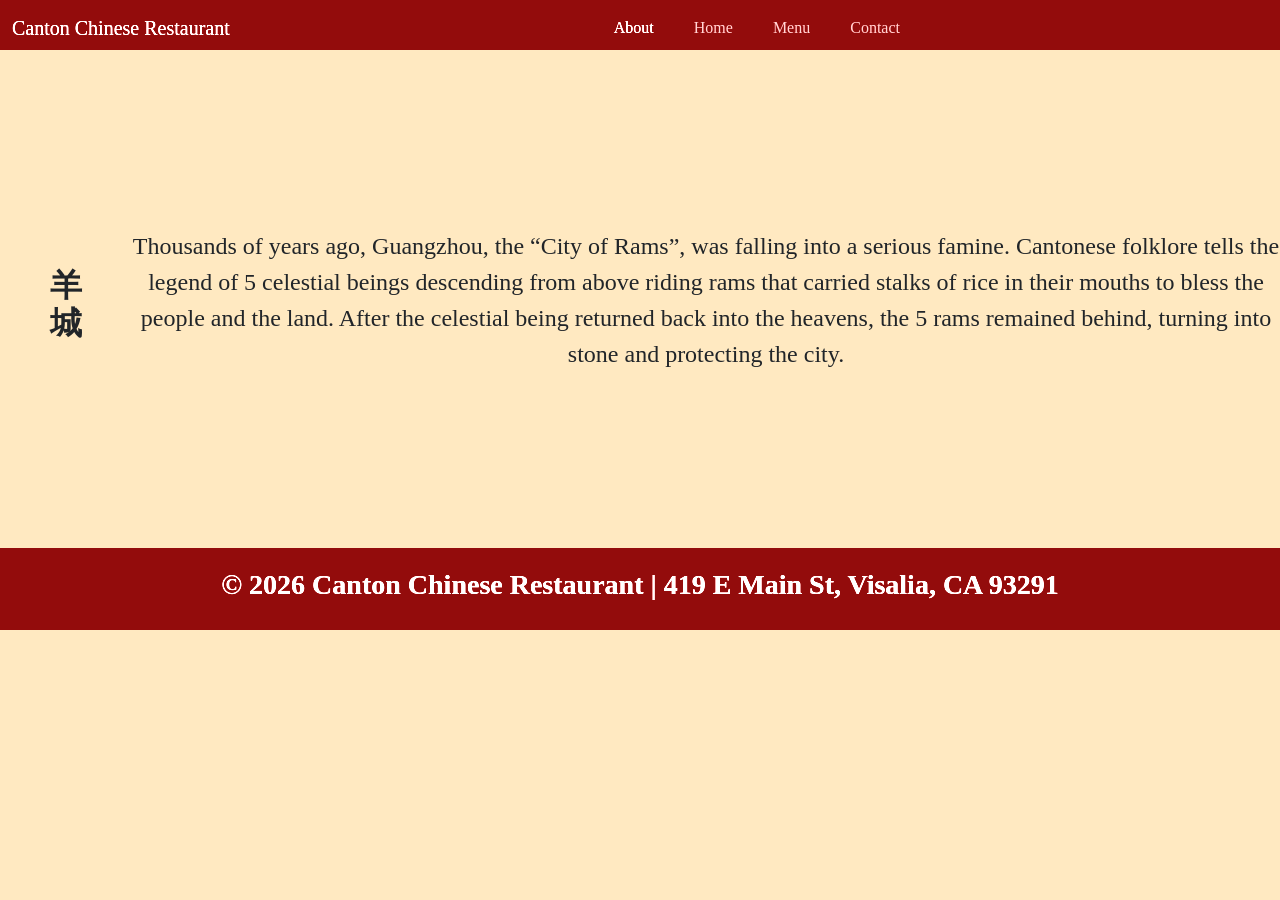
==== about.html @ 829ae792 "fixed span tags and added logo name" ====
<!DOCTYPE html>
<html lang="en">
<head>
  <meta charset="UTF-8">
  <meta name="viewport" content="width=device-width, initial-scale=1.0">
  <title>Canton Chinese Restaurant Website</title>
  <link href="https://cdn.jsdelivr.net/npm/bootstrap@5.3.3/dist/css/bootstrap.min.css" rel="stylesheet">
  <link rel="stylesheet" href="css/about-style.css">
</head>
<body>
  <nav class="navbar navbar-expand-lg navbar-dark bg-low-opacity fixed-top">
  <div class="container-fluid">
    <a class="navbar-brand" href="#">Canton Chinese Restaurant</a>
    <button class="navbar-toggler" type="button" data-bs-toggle="collapse" data-bs-target="#navbarNav" aria-controls="navbarNav" aria-expanded="false" aria-label="Toggle navigation">
      <span class="navbar-toggler-icon"></span>
    </button>
    <div class="collapse navbar-collapse" id="navbarNav">
      <ul class="navbar-nav mx-auto gap-4">
        <li class="nav-item">
          <a class="nav-link active" aria-current="page" href="about.html">About</a>
        </li>
        <li class="nav-item">
          <a class="nav-link" href="index.html">Home</a>
        </li>
        <li class="nav-item">
          <a class="nav-link" href="menu.html">Menu</a>
        </li>
        <li class="nav-item">
          <a class="nav-link" href="contact.html">Contact</a>
        </li>
      </ul>
    </div>
  </div>
</nav>
  <header>
  <div class="bg-container">
  <img src="https://upload.wikimedia.org/wikipedia/commons/c/c1/Five-Ram_Sculpture_-_adjusted.jpg" alt="a photograph of the 5 rams statue in Guangzhou" style="width:100%" class="hero-image">
    <div class="Hero-Title">
    <h1 class="header-text">City of Rams</h1>
    </div>
  </div>
  </header>
  <main>
  <div class="History">
    <h2>羊城</h2>
    <p>Thousands of years ago, Guangzhou, the “City of Rams”, was
falling into a serious famine. Cantonese folklore tells the legend of 5 celestial beings descending
from above riding rams that carried stalks of rice in their mouths to bless the people and the
land. After the celestial being returned back into the heavens, the 5 rams remained behind,
turning into stone and protecting the city.</p>
        </div>
      </main>
        <footer>
    <div class="footer">
      <div class="footer-content">
    <h3>&copy; 2026 Canton Chinese Restaurant | 419 E Main St, Visalia, CA 93291</h3>
      </div>
    </div>
  </footer>
<script src="https://cdn.jsdelivr.net/npm/bootstrap@5.3.3/dist/js/bootstrap.bundle.min.js">
  </script>
</body>
</html>
---- css/about-style.css ----
* {
  margin: 0;
  padding: 0;
  box-sizing: border-box;
}

body {
  background: #ffe9c1;
  font-family: "Playfair Display", serif;
  padding-top: 20px;
  display: flex;
  flex-direction: column;
  align-items: center;
  margin: 0;
  
}

.bg-low-opacity {
  background-color: rgba(0,0,0,0.8);
}

.hero-image {
  filter: brightness(85%);
  object-fit: cover;
  z-index: -1;
  margin-bottom: 5rem;
  width: 100%;
}

.navbar {
  padding-bottom: 2px;
  background-color: #620808;
  filter: brightness(150%);
}

.navbar nav {
justify-content: center;
  width: 100%;
}

.History {
  font-size: 1.5rem;
  display: flex;
  margin-bottom: 10rem;
  justify-content: center;
  align-items: center;
  text-align: center;
}

.bg-container {
  position: relative;
  display: flex;
  flex-direction: column;
  text-align: center;
  justify-content: center;
  width: 100%;
}

.header-text {
  color: white;
  z-index: 10;
  font-size: 5rem;
  position: relative;
  bottom: 12rem;
  font-family: "Italianno", cursive;
  font-weight: 600;
  font-style: normal;
  overflow: hidden;
  white-space: nowrap;
  text-align: center;
  transform: translate(-50%,-50%);
  left: 50%;
  text-shadow: 2px 2px 4px rgba(0,0,0,0.8);
  border-radius: 12px;
}

h2, h3, h3, h4 {
  font-weight: 600;
  margin-left: 50px;
  margin-right: 50px;
  text-align: center;
}

.food-item {
  width: 100%;
  max-width: 600px;
  margin-bottom: 60px;
  text-align: center;
}

.food-item li {
  list-style:none;
  padding: 5px 0;
  
}

.Most-Popular {
color: black;
font-size: 2.5rem;
font-family: "Playfair Display", serif;
font-optical-sizing: auto;
font-weight: 600;
font-style: italic;
}

.footer-content {
  background-color: #620808;
  filter: brightness(150%);
  padding: 20px 100px;
  width: 300vh;
  color: white;
  text-align: center;
  font-size: 1.5rem;
}

@media screen and (max-width:768px) {
  .header-text { 
    position: absolute;
    font-size: 3rem;
  }
}
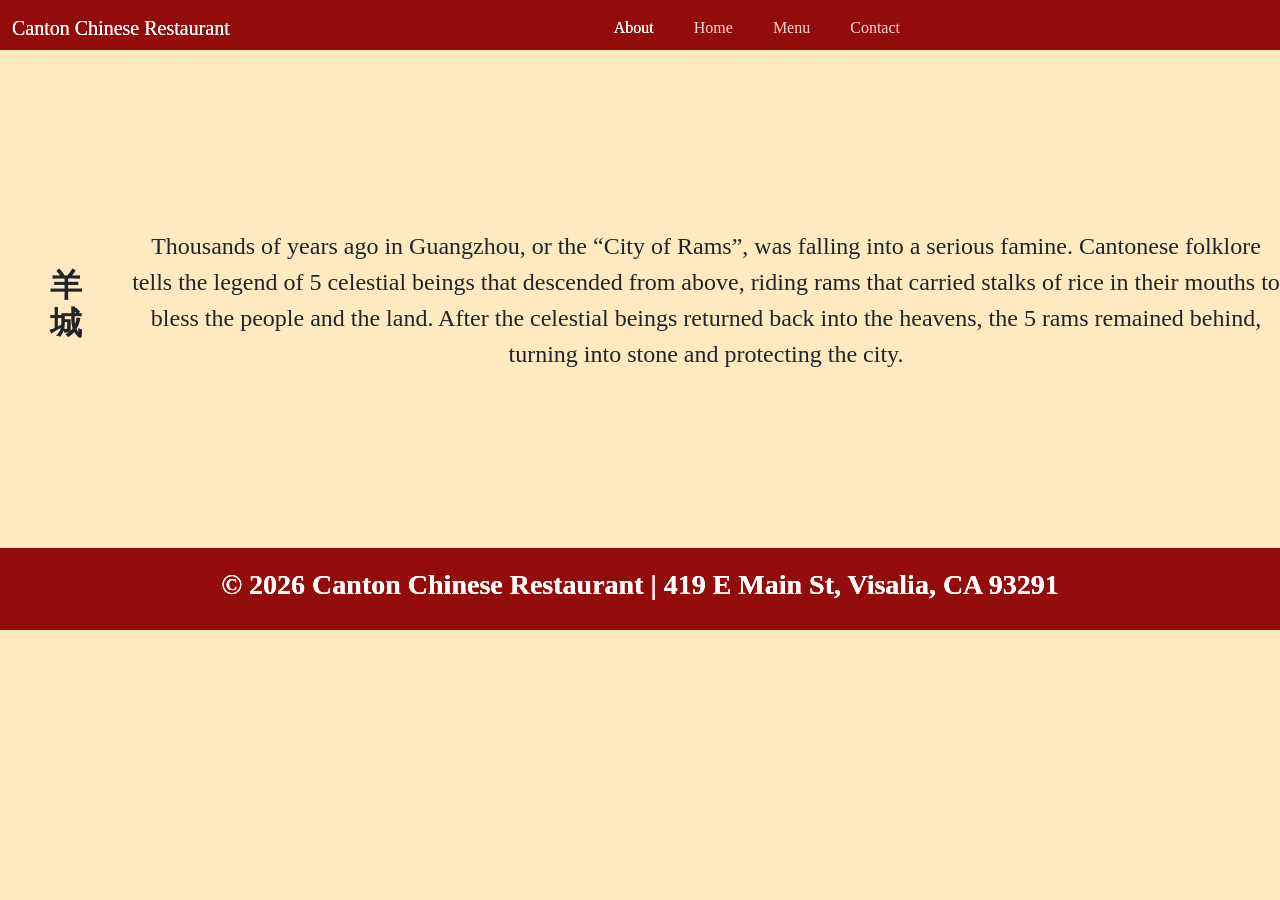
==== commit 02899368: "edited history paragraph in about page" ====
--- a/about.html
+++ b/about.html
@@ -43,10 +43,10 @@
   <main>
   <div class="History">
     <h2>羊城</h2>
-    <p>Thousands of years ago, Guangzhou, the “City of Rams”, was
-falling into a serious famine. Cantonese folklore tells the legend of 5 celestial beings descending
-from above riding rams that carried stalks of rice in their mouths to bless the people and the
-land. After the celestial being returned back into the heavens, the 5 rams remained behind,
+    <p>Thousands of years ago in Guangzhou, or the “City of Rams”, was
+falling into a serious famine. Cantonese folklore tells the legend of 5 celestial beings that descended
+from above, riding rams that carried stalks of rice in their mouths to bless the people and the
+land. After the celestial beings returned back into the heavens, the 5 rams remained behind,
 turning into stone and protecting the city.</p>
         </div>
       </main>
--- a/css/about-style.css
+++ b/css/about-style.css
@@ -118,4 +118,23 @@
     position: absolute;
     font-size: 3rem;
   }
+
+  header {
+  justify-content: center;
+  align-items: center;
+  width: 100%;
+  text-align: center;
+  left: 0;
+  width: 100%;
+  background-color: white;
+  top: 0;
+  height: 80px;
+}
+
+
+main {
+  justify-content: center;
+align-items:center;
+}
+
 }
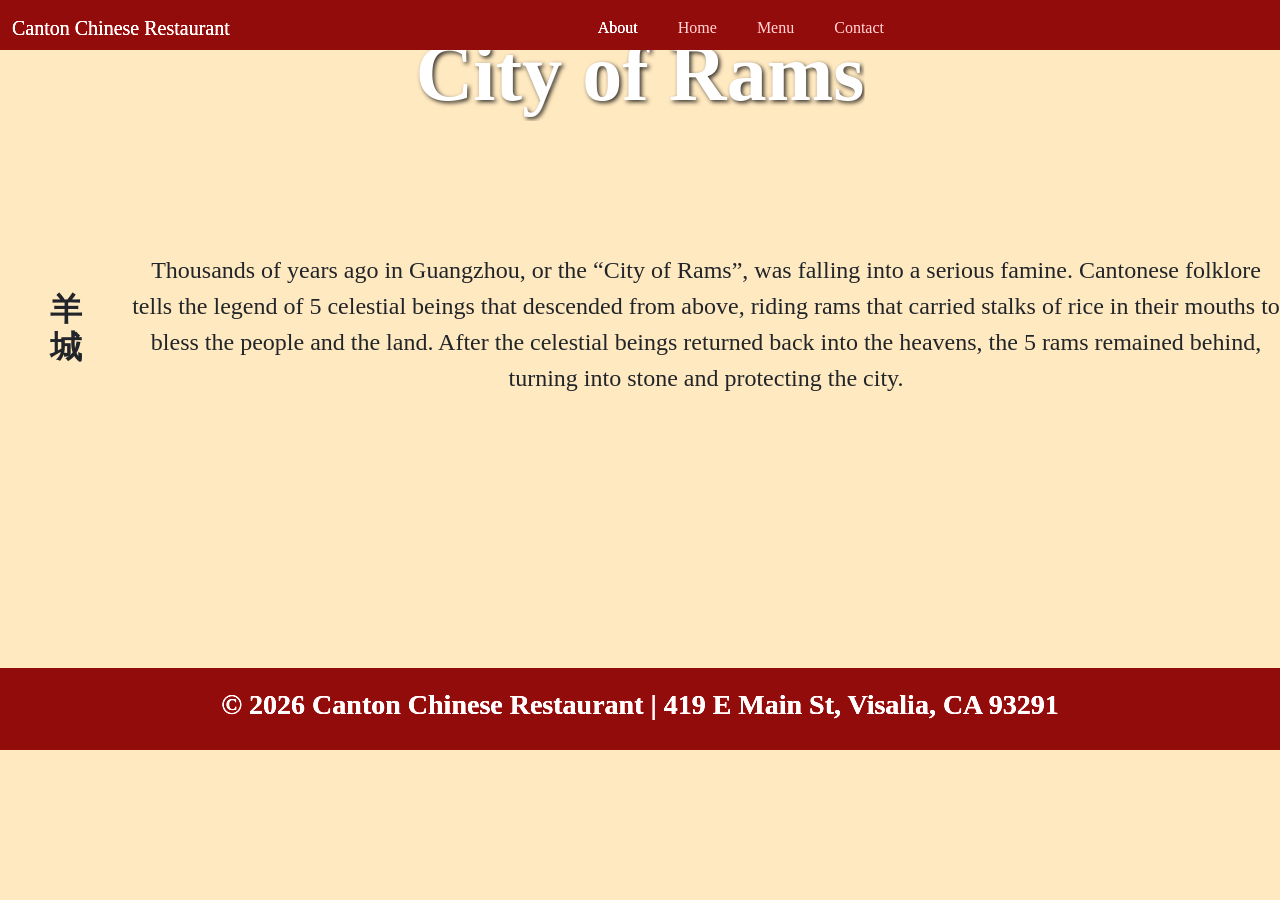
==== commit 389b84fd: "changed title for about.html" ====
--- a/about.html
+++ b/about.html
@@ -3,7 +3,7 @@
 <head>
   <meta charset="UTF-8">
   <meta name="viewport" content="width=device-width, initial-scale=1.0">
-  <title>Canton Chinese Restaurant Website</title>
+  <title>Canton Chinese Restaurant About Us</title>
   <link href="https://cdn.jsdelivr.net/npm/bootstrap@5.3.3/dist/css/bootstrap.min.css" rel="stylesheet">
   <link rel="stylesheet" href="css/about-style.css">
 </head>
--- a/css/about-style.css
+++ b/css/about-style.css
@@ -25,23 +25,30 @@
   z-index: -1;
   margin-bottom: 5rem;
   width: 100%;
+  display: block;
 }
 
 .navbar {
   padding-bottom: 2px;
+  padding-right: 2rem;
   background-color: #620808;
   filter: brightness(150%);
+  justify-content: center;
+  display: flex;
 }
 
 .navbar nav {
-justify-content: center;
+  justify-content: center;
+  text-align: center;
   width: 100%;
+  margin-right: 2rem;
 }
 
 .History {
   font-size: 1.5rem;
   display: flex;
-  margin-bottom: 10rem;
+  margin-top: 8rem;
+  margin-bottom: 8rem;
   justify-content: center;
   align-items: center;
   text-align: center;
@@ -60,8 +67,7 @@
   color: white;
   z-index: 10;
   font-size: 5rem;
-  position: relative;
-  bottom: 12rem;
+  position: absolute;
   font-family: "Italianno", cursive;
   font-weight: 600;
   font-style: normal;
@@ -70,8 +76,11 @@
   text-align: center;
   transform: translate(-50%,-50%);
   left: 50%;
+  top: 5%;
   text-shadow: 2px 2px 4px rgba(0,0,0,0.8);
   border-radius: 12px;
+  margin-top: 3rem;
+  margin-bottom: 3rem;
 }
 
 h2, h3, h3, h4 {
@@ -111,6 +120,7 @@
   color: white;
   text-align: center;
   font-size: 1.5rem;
+  margin-top: 8rem;
 }
 
 @media screen and (max-width:768px) {
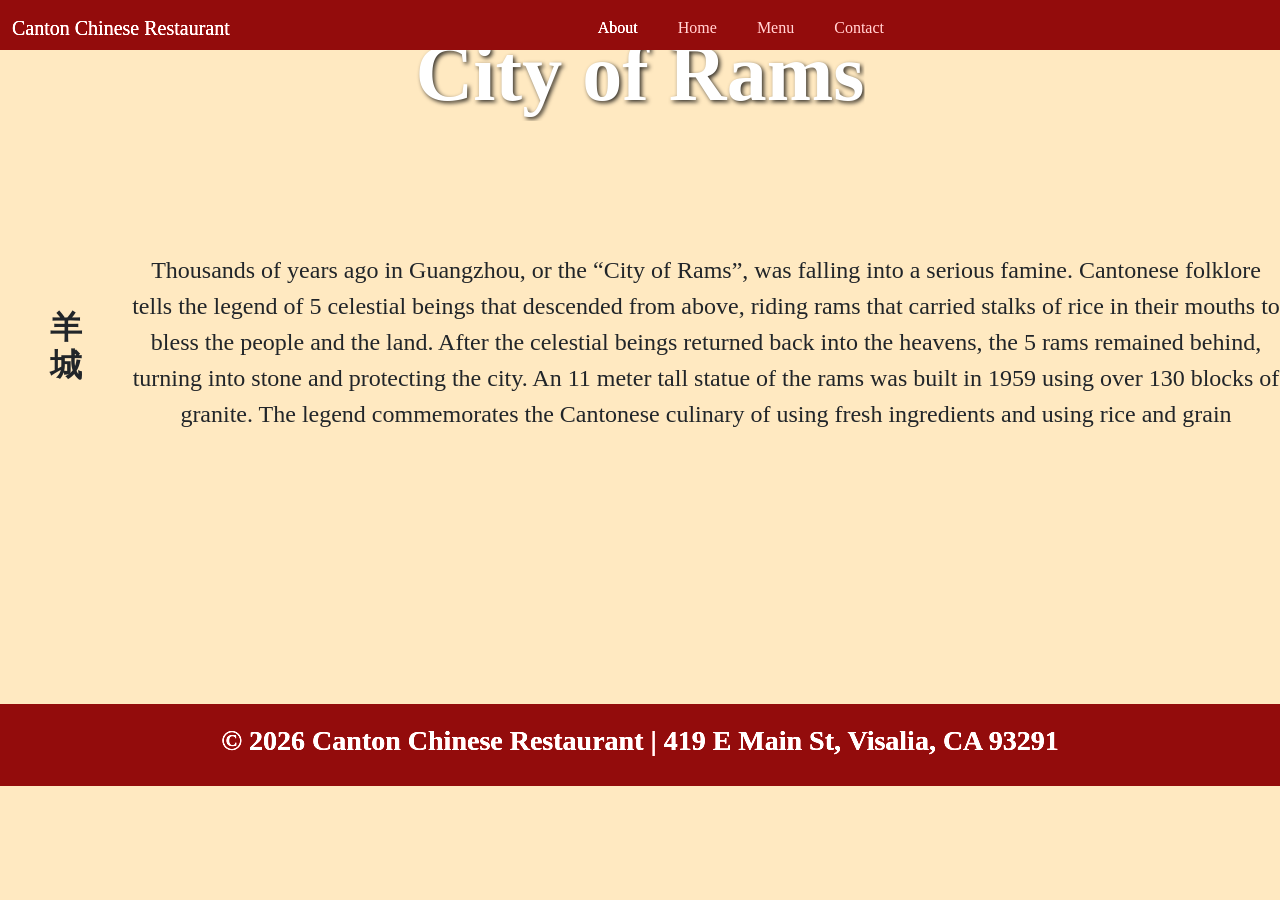
==== commit db1faddf: "edited history paragraph in about page" ====
--- a/about.html
+++ b/about.html
@@ -47,7 +47,7 @@
 falling into a serious famine. Cantonese folklore tells the legend of 5 celestial beings that descended
 from above, riding rams that carried stalks of rice in their mouths to bless the people and the
 land. After the celestial beings returned back into the heavens, the 5 rams remained behind,
-turning into stone and protecting the city.</p>
+turning into stone and protecting the city. An 11 meter tall statue of the rams was built in 1959 using over 130 blocks of granite. The legend commemorates the Cantonese culinary of using fresh ingredients and using rice and grain</p>
         </div>
       </main>
         <footer>
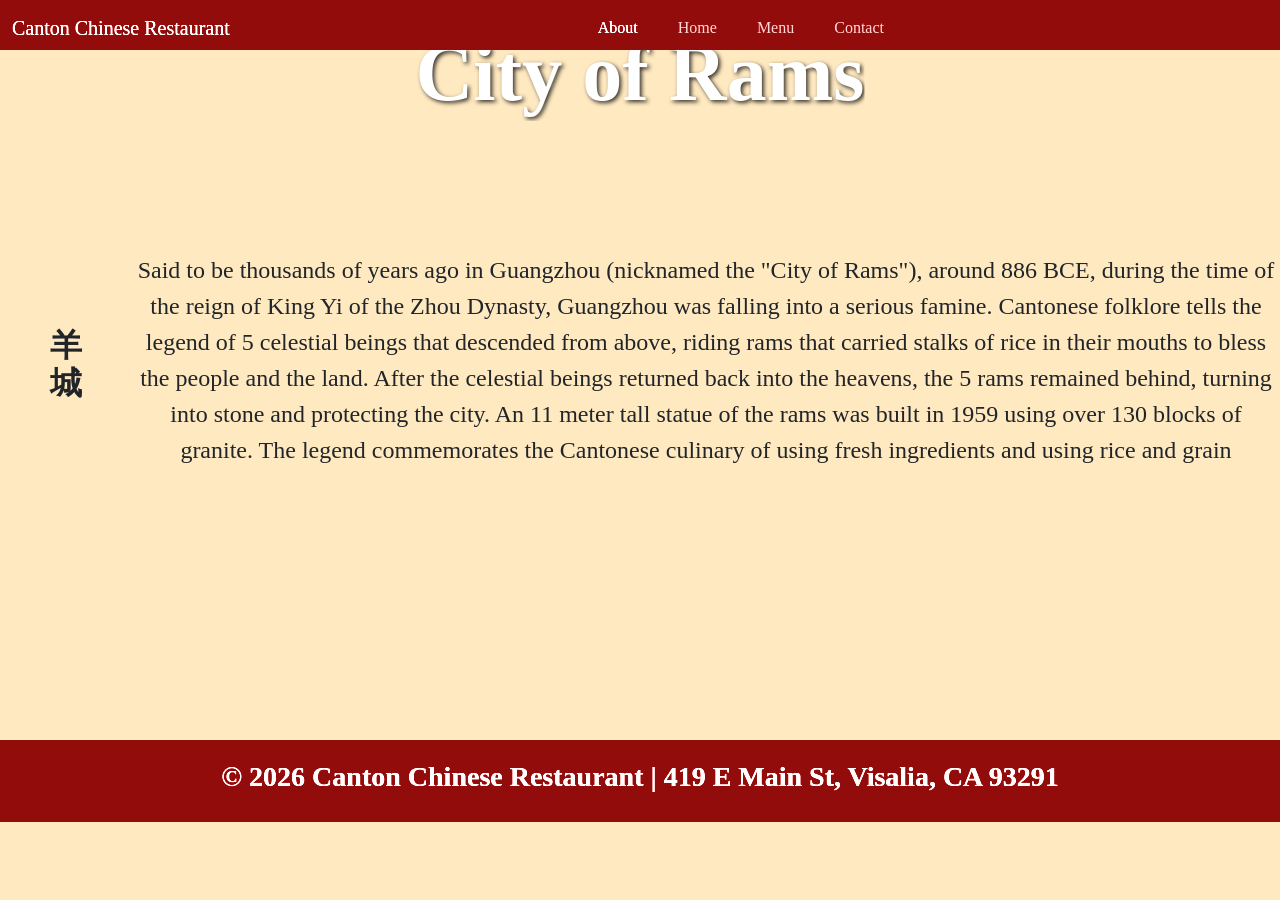
==== commit 16260013: "edited History paragraph in about html page" ====
--- a/about.html
+++ b/about.html
@@ -43,8 +43,7 @@
   <main>
   <div class="History">
     <h2>羊城</h2>
-    <p>Thousands of years ago in Guangzhou, or the “City of Rams”, was
-falling into a serious famine. Cantonese folklore tells the legend of 5 celestial beings that descended
+    <p>Said to be thousands of years ago in Guangzhou (nicknamed the "City of Rams"), around 886 BCE, during the time of the reign of King Yi of the Zhou Dynasty, Guangzhou was falling into a serious famine. Cantonese folklore tells the legend of 5 celestial beings that descended
 from above, riding rams that carried stalks of rice in their mouths to bless the people and the
 land. After the celestial beings returned back into the heavens, the 5 rams remained behind,
 turning into stone and protecting the city. An 11 meter tall statue of the rams was built in 1959 using over 130 blocks of granite. The legend commemorates the Cantonese culinary of using fresh ingredients and using rice and grain</p>
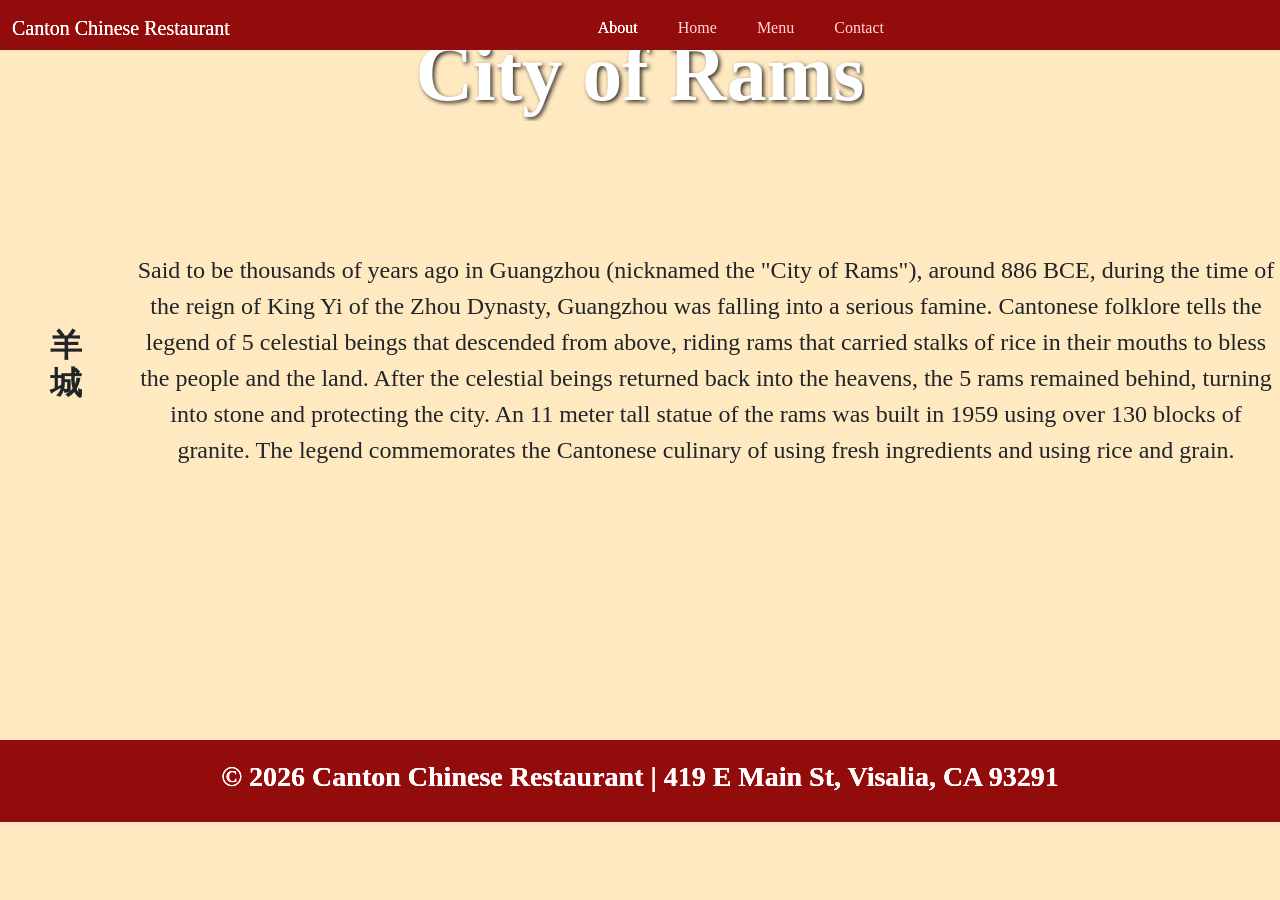
==== commit 181ff176: "added period to history paragraph in about html page" ====
--- a/about.html
+++ b/about.html
@@ -46,7 +46,7 @@
     <p>Said to be thousands of years ago in Guangzhou (nicknamed the "City of Rams"), around 886 BCE, during the time of the reign of King Yi of the Zhou Dynasty, Guangzhou was falling into a serious famine. Cantonese folklore tells the legend of 5 celestial beings that descended
 from above, riding rams that carried stalks of rice in their mouths to bless the people and the
 land. After the celestial beings returned back into the heavens, the 5 rams remained behind,
-turning into stone and protecting the city. An 11 meter tall statue of the rams was built in 1959 using over 130 blocks of granite. The legend commemorates the Cantonese culinary of using fresh ingredients and using rice and grain</p>
+turning into stone and protecting the city. An 11 meter tall statue of the rams was built in 1959 using over 130 blocks of granite. The legend commemorates the Cantonese culinary of using fresh ingredients and using rice and grain.</p>
         </div>
       </main>
         <footer>
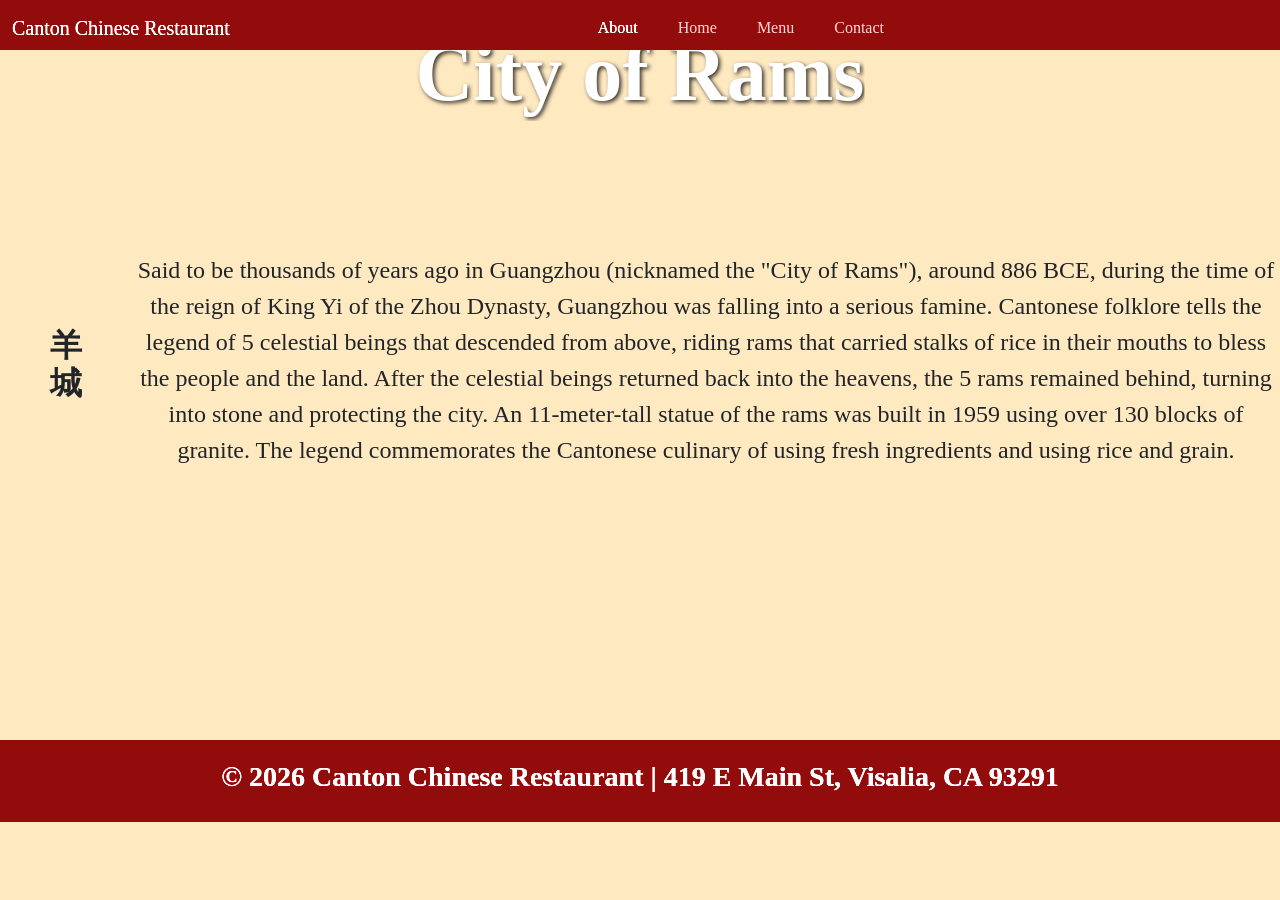
==== commit e7c384cd: "edited history paragraph in about page" ====
--- a/about.html
+++ b/about.html
@@ -46,7 +46,7 @@
     <p>Said to be thousands of years ago in Guangzhou (nicknamed the "City of Rams"), around 886 BCE, during the time of the reign of King Yi of the Zhou Dynasty, Guangzhou was falling into a serious famine. Cantonese folklore tells the legend of 5 celestial beings that descended
 from above, riding rams that carried stalks of rice in their mouths to bless the people and the
 land. After the celestial beings returned back into the heavens, the 5 rams remained behind,
-turning into stone and protecting the city. An 11 meter tall statue of the rams was built in 1959 using over 130 blocks of granite. The legend commemorates the Cantonese culinary of using fresh ingredients and using rice and grain.</p>
+turning into stone and protecting the city. An 11-meter-tall statue of the rams was built in 1959 using over 130 blocks of granite. The legend commemorates the Cantonese culinary of using fresh ingredients and using rice and grain.</p>
         </div>
       </main>
         <footer>
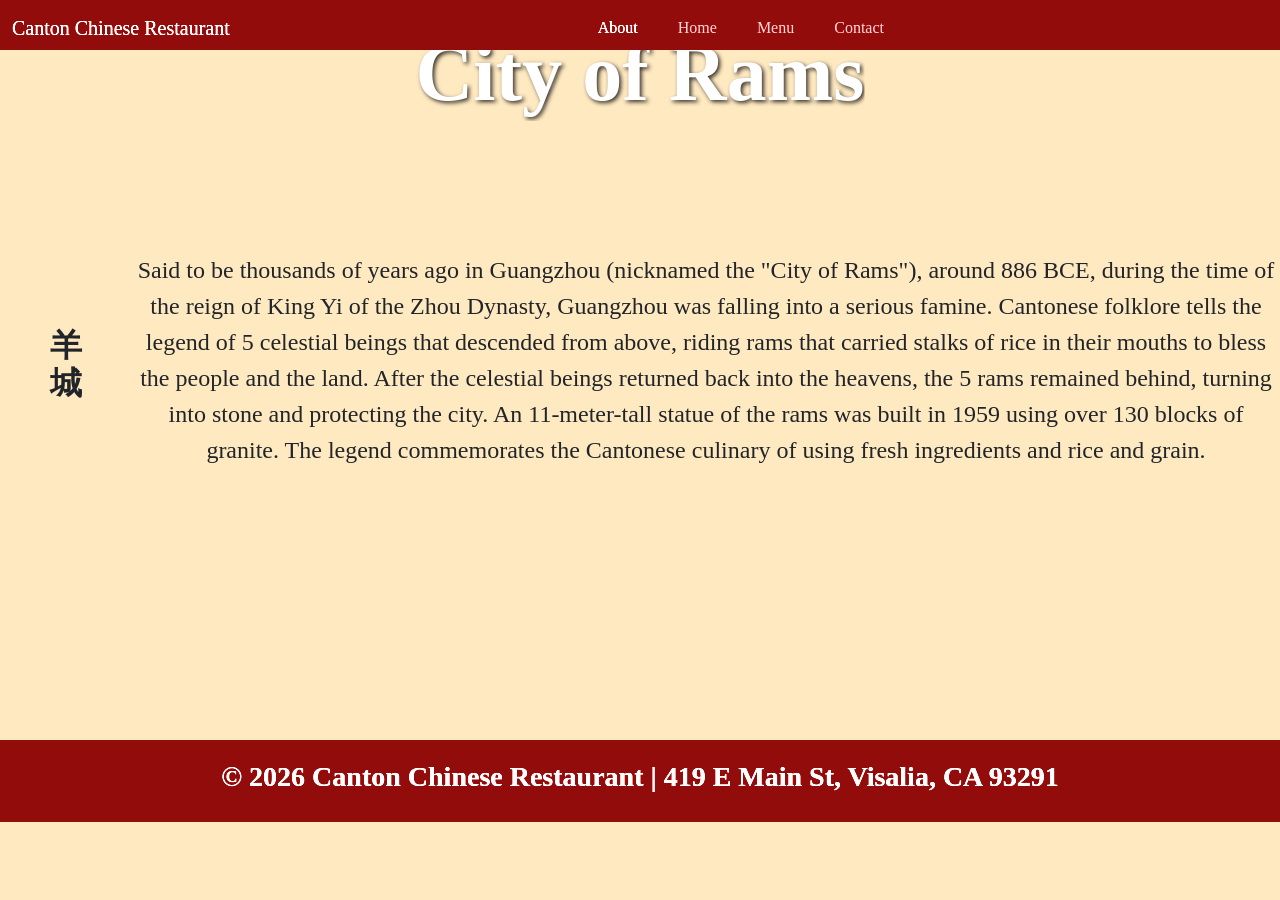
==== commit 2e1e41a0: "edited history paragraph in about page" ====
--- a/about.html
+++ b/about.html
@@ -46,7 +46,7 @@
     <p>Said to be thousands of years ago in Guangzhou (nicknamed the "City of Rams"), around 886 BCE, during the time of the reign of King Yi of the Zhou Dynasty, Guangzhou was falling into a serious famine. Cantonese folklore tells the legend of 5 celestial beings that descended
 from above, riding rams that carried stalks of rice in their mouths to bless the people and the
 land. After the celestial beings returned back into the heavens, the 5 rams remained behind,
-turning into stone and protecting the city. An 11-meter-tall statue of the rams was built in 1959 using over 130 blocks of granite. The legend commemorates the Cantonese culinary of using fresh ingredients and using rice and grain.</p>
+turning into stone and protecting the city. An 11-meter-tall statue of the rams was built in 1959 using over 130 blocks of granite. The legend commemorates the Cantonese culinary of using fresh ingredients and rice and grain.</p>
         </div>
       </main>
         <footer>
